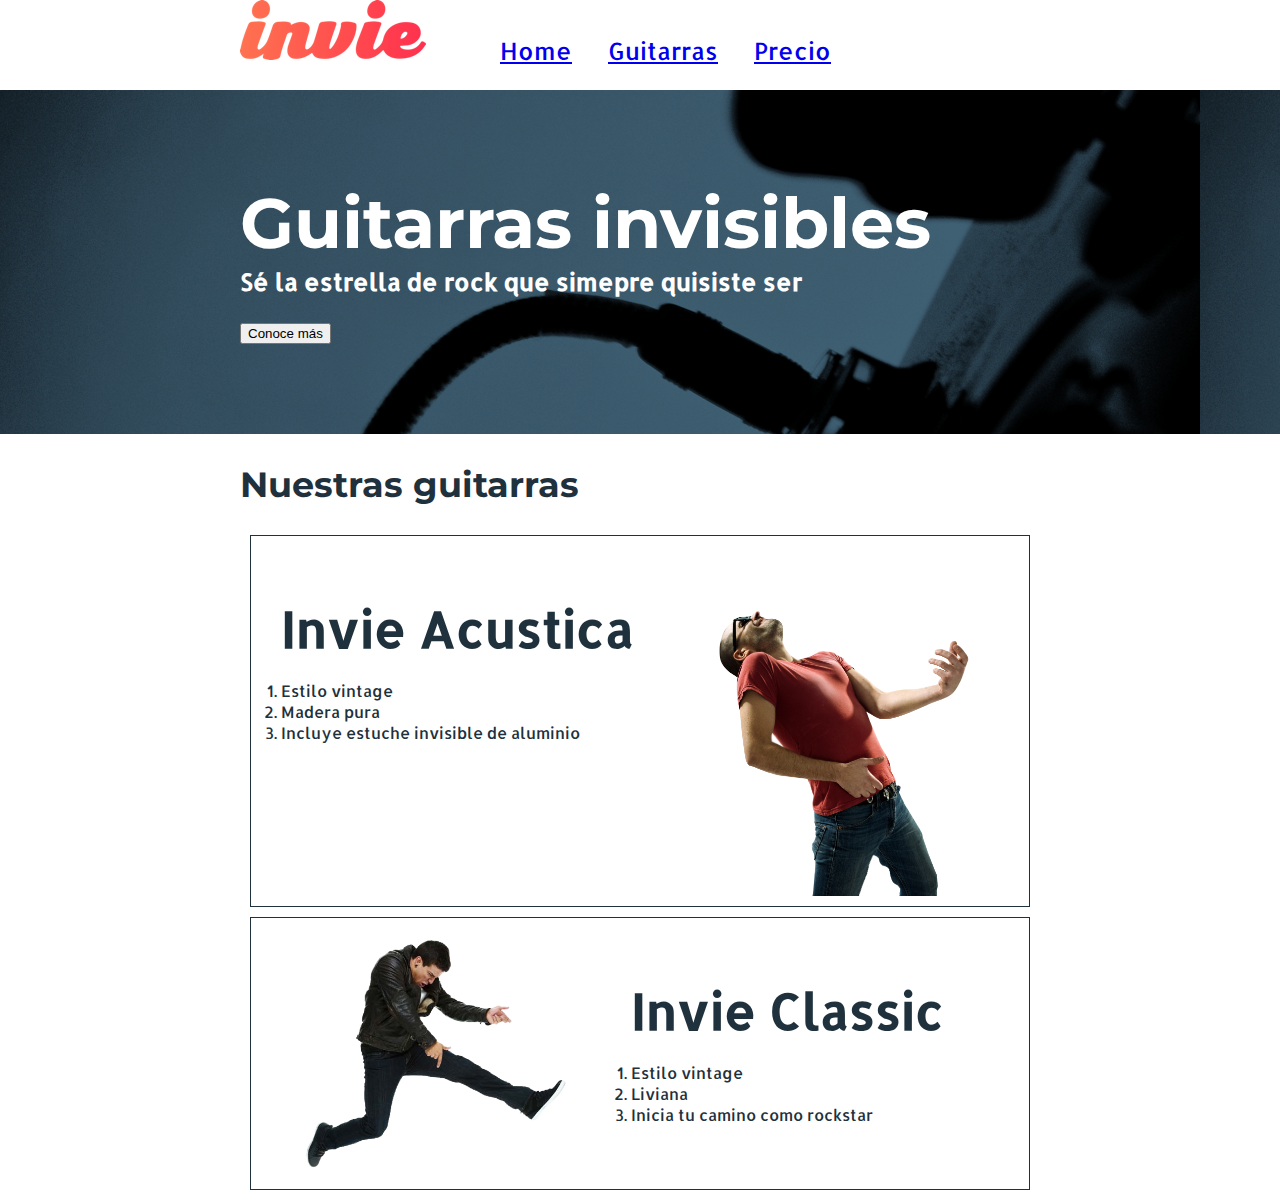
==== index.html @ a98c5954 "inicializar proyecto" ====
<!DOCTYPE html>
<html lang="en" dir="ltr">
  <head>
    <meta charset="utf-8">
    <title>Invie - tus mejores guitarras!!</title>

    <link href="https://fonts.googleapis.com/css?family=Montserrat:400,700|Allerta" rel="stylesheet">
    <link rel="stylesheet" href="css/invie.css"/>
  </head>
  <body>
      <header id="header" class="header contenedor"><!--  <header> -->
       <figura class="logotipo"><!-- logotipo -->
        <img src="images/invie.png" width="186" height="60" alt="Indie logotipo"/>
      </figura>
      <nav class="menu"> <!-- menu -->
        <ul>
          <li>
            <a href="index.html">Home</a>
          </li>
          <li>
            <a href="#guitarras">Guitarras</a>
          </li>
          <li>
            <a href="precios.html">Precio</a>
          </li>
        </ul>
      </nav>
    </header>
    <section id="portada" class="portada"> <!--portada-->
      <div class="contenedor">
      <h1 class="titulo">Guitarras invisibles</h1> <!-- tilulo -->
      <h3 class="title-a">Sé la estrella de rock que simepre quisiste ser</h3><!-- resumen -->
      <button>Conoce más</button>  <!-- boton -->
    </div>
    </section>

    <section id="guitarras" class="guitarras contenedor"> <!--guitarras-->
      <h2>Nuestras guitarras</h2><!-- tilulo -->
      <article class="guitarra "><!-- guitarra 1 -->
        <img class="derecha "src="images/invie-acustica.png" width="350" alt="Guitarra invie acustica"/>
        <div class="contenedor-guitarra-a">
        <h3 class="title-b">Invie Acustica</h3>
        <ol>
          <li>Estilo vintage</li>
          <li>Madera pura</li>
          <li>Incluye estuche invisible de aluminio</li>
        </ol>
      </div>
      </article>
      <article class="guitarra"><!-- guitarra 2 -->
        <img class="izquierda"  src=images/invie-classic.png width="350" alt="Guitarra invie classic">
        <div class="contenedor-guitarra-b">
        <h3 class="title-b">Invie Classic</h3>
        <ol>
          <li>Estilo vintage</li>
          <li>Liviana</li>
          <li>Inicia tu camino como rockstar</li>
        </ol>
      </div>
      </article>

    </section>
  </body>
</html>
---- css/invie.css ----
/* *{
  width: tamaño;
  height: tamaño;
  padding-top: 10px;
  padding-left: 15px;
  padding-right: 13px;
  padding-bottom: 5px;
  padding: 10px 13px 5px 15px;
  padding: 10px;
  margin: 10px;
  border: 2px solid red;
} */

body{
  font-family: 'Allerta', sans-serif;
  margin: 0;
}

.titulo{
  font-family: 'Montserrat', sans-serif;
  font-size: 70px;
  margin-bottom: 0;
  margin-top: 70px;
}

.title-a{
  font-size: 24px;
  margin-top: 0;
}

.title-b{
  font-size: 50px;
  margin-bottom: 20px;
}

.guitarras{
  color: #1F313C;
}
.guitarras h2{
  font-family: 'Montserrat', sans-serif;
  font-size: 35px;
}

.portada{
  background-image: url('../images/background.png');
  color: white;
  padding: 20px;

}
.portada button{
  margin-bottom: 70px;
}
.menu{
  font-size: 24px;
  display: inline-block;
}
.menu li{
  display: inline-block;
  margin-left: 30px;
}
.logotipo{
  display: inline-block;
}

.header{

}
.contenedor{
  width: 800px;
  margin: auto;
}

.guitarra{
  margin: 10px;
  padding: 10px;
  overflow: hidden;
  border: 1px solid #1F313C;
}
.guitarra ol{
  padding: 0;
}
.derecha{
  float:right;
}
.izquierda{
  float:left;
}

.contenedor-guitarra-a{
  padding-left: 20px;
}

.contenedor-guitarra-b{
  margin-left: 370px;
}
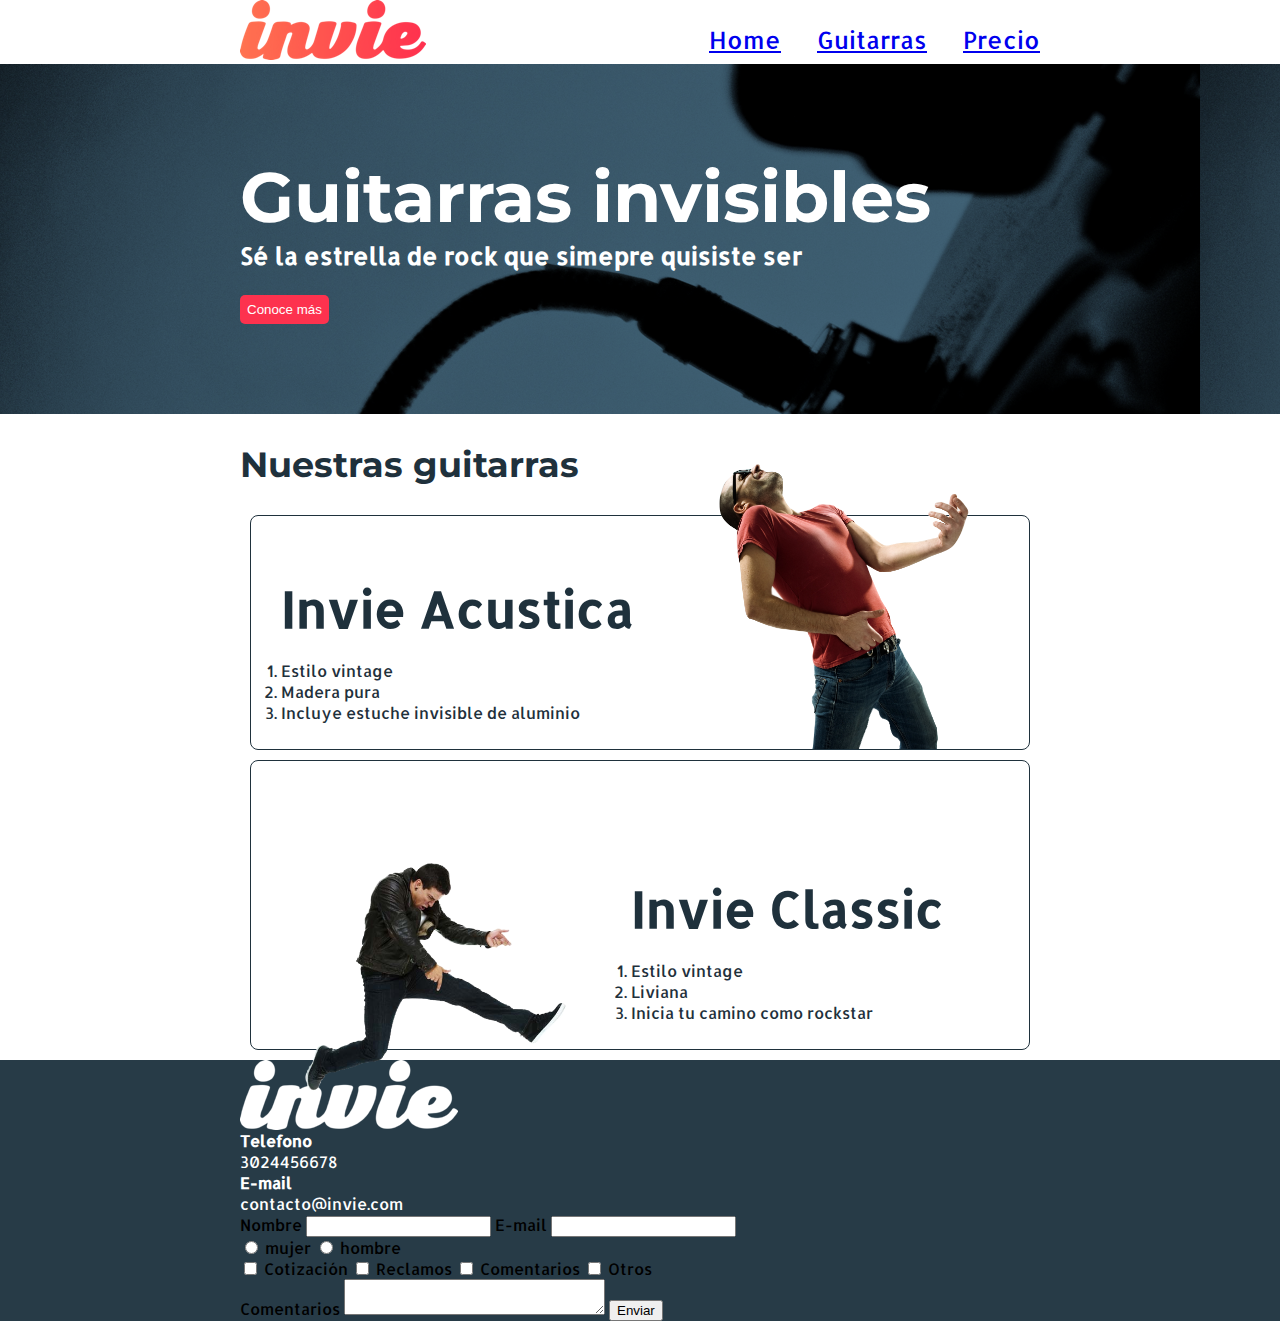
==== commit 0a47b886: "Incorporación de formulario" ====
--- a/index.html
+++ b/index.html
@@ -58,7 +58,48 @@
         </ol>
       </div>
       </article>
-
     </section>
+    <footer class="footer">
+      <div class=contenedor>
+        <div class="contacto">
+          <img src="images/invie-white.png" alt="logotipo blanco"/>
+          <a href="tel:+573024456678"><strong>Telefono</strong> <span>3024456678</span></a>
+          <a href="mailto:contacto@invie.com"><strong>E-mail</strong> <span>contacto@invie.com</span></a>
+        </div>
+        <form class="formulario">
+          <label for="nombre">Nombre</label>
+          <input type="text" required id="nombre" name="nombre"/>
+          <label for="email">E-mail</label>
+          <input type="email" required id="email" name="email"/>
+          <div class="sexo">
+            <label for="mujer">
+              <input type="radio" id="mujer" name="sexo" value="mujer"> mujer
+            </label>
+            <label for="hombre">
+              <input type="radio" id="hombre" name="sexo" value="hombre"> hombre
+            </label>
+        </div>
+        <div class="intereses">
+          <label for="cotizacion">
+            <input type="checkbox" id="cotizacion" name="intereses" value="cotizacion"> Cotización
+          </label>
+          <label for="reclamos">
+            <input type="checkbox" id="reclamos" name="intereses" value="reclamos"> Reclamos
+          </label>
+          <label for="comentarios">
+            <input type="checkbox" id="comentarios" name="intereses" value="comentarios"> Comentarios
+          </label>
+          <label for="otros">
+            <input type="checkbox" id="otros" name="intereses" value="otros"> Otros
+          </label>
+        </div>
+        <div>
+          <label for="comnetarios">Comentarios</label>
+          <textarea name="comentarios" id="comentarios" cols="30" row="7"></textarea>
+          <input type="submit" value="Enviar"/>
+        </div>
+        </form>
+      </div>
+    </footer>
   </body>
 </html>
--- a/css/invie.css
+++ b/css/invie.css
@@ -16,6 +16,13 @@
   margin: 0;
 }
 
+button{
+  border-radius: 5px;
+  border: none;
+  background: #fd324e;
+  color: white;
+  padding: 7px;
+}
 .titulo{
   font-family: 'Montserrat', sans-serif;
   font-size: 70px;
@@ -53,6 +60,8 @@
 .menu{
   font-size: 24px;
   display: inline-block;
+  position: absolute;
+  right: 0;
 }
 .menu li{
   display: inline-block;
@@ -73,17 +82,22 @@
 .guitarra{
   margin: 10px;
   padding: 10px;
-  overflow: hidden;
+  /* overflow: hidden; */
   border: 1px solid #1F313C;
+  border-radius: 8px;
 }
 .guitarra ol{
   padding: 0;
 }
 .derecha{
   float:right;
+  position: relative;
+  top: -127px;
 }
 .izquierda{
   float:left;
+  position: relative;
+  top: 80px;
 }
 
 .contenedor-guitarra-a{
@@ -93,3 +107,25 @@
 .contenedor-guitarra-b{
   margin-left: 370px;
 }
+
+.header{
+  position: relative;
+}
+
+
+
+.footer{
+  background: #273b47;
+}
+
+.contacto img{
+  display: block;
+}
+.contacto strong{
+  display: block;
+}
+
+.contacto a{
+  color: white;
+  text-decoration: none;
+}
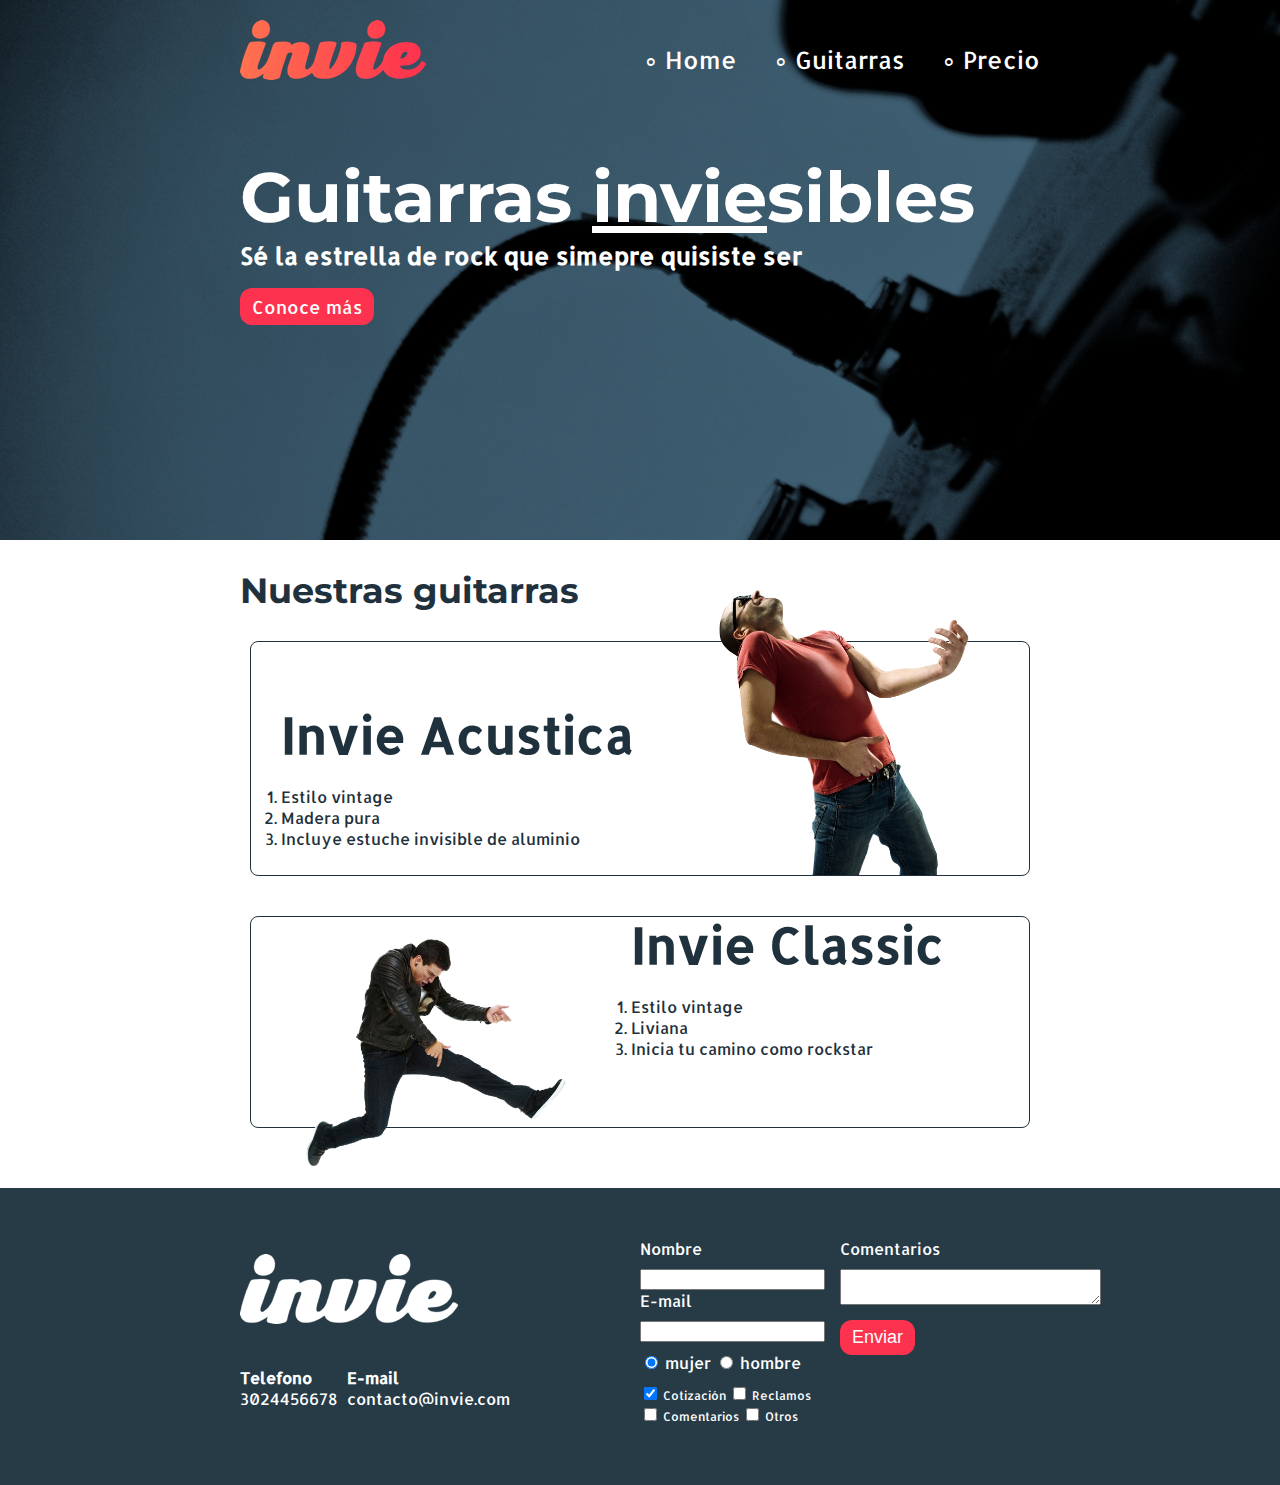
==== commit fc1e9164: "Puliendo ultimos detalles" ====
--- a/index.html
+++ b/index.html
@@ -1,15 +1,17 @@
 <!DOCTYPE html>
 <html lang="en" dir="ltr">
-  <head>
-    <meta charset="utf-8">
-    <title>Invie - tus mejores guitarras!!</title>
+<head>
+  <meta charset="utf-8">
+  <title>Invie - tus mejores guitarras!!</title>
 
-    <link href="https://fonts.googleapis.com/css?family=Montserrat:400,700|Allerta" rel="stylesheet">
-    <link rel="stylesheet" href="css/invie.css"/>
-  </head>
-  <body>
-      <header id="header" class="header contenedor"><!--  <header> -->
-       <figura class="logotipo"><!-- logotipo -->
+  <link href="https://fonts.googleapis.com/css?family=Montserrat:400,700|Allerta" rel="stylesheet">
+  <link rel="stylesheet" href="css/invie.css"/>
+</head>
+<body>
+
+  <section id="portada" class="portada background"> <!--portada-->
+    <header id="header" class="header contenedor"><!--  <header> -->
+      <figura class="logotipo"><!-- logotipo -->
         <img src="images/invie.png" width="186" height="60" alt="Indie logotipo"/>
       </figura>
       <nav class="menu"> <!-- menu -->
@@ -26,19 +28,18 @@
         </ul>
       </nav>
     </header>
-    <section id="portada" class="portada"> <!--portada-->
-      <div class="contenedor">
-      <h1 class="titulo">Guitarras invisibles</h1> <!-- tilulo -->
+    <div class="contenedor">
+      <h1 class="titulo">Guitarras <span>invie</span>sibles</h1> <!-- tilulo -->
       <h3 class="title-a">Sé la estrella de rock que simepre quisiste ser</h3><!-- resumen -->
-      <button>Conoce más</button>  <!-- boton -->
+      <a class="button" href="#guitarras">Conoce más</a>  <!-- boton -->
     </div>
-    </section>
+  </section>
 
-    <section id="guitarras" class="guitarras contenedor"> <!--guitarras-->
-      <h2>Nuestras guitarras</h2><!-- tilulo -->
-      <article class="guitarra "><!-- guitarra 1 -->
-        <img class="derecha "src="images/invie-acustica.png" width="350" alt="Guitarra invie acustica"/>
-        <div class="contenedor-guitarra-a">
+  <section id="guitarras" class="guitarras contenedor"> <!--guitarras-->
+    <h2>Nuestras guitarras</h2><!-- tilulo -->
+    <article class="guitarra "><!-- guitarra 1 -->
+      <img class="derecha "src="images/invie-acustica.png" width="350" alt="Guitarra invie acustica"/>
+      <div class="contenedor-guitarra-a">
         <h3 class="title-b">Invie Acustica</h3>
         <ol>
           <li>Estilo vintage</li>
@@ -46,10 +47,10 @@
           <li>Incluye estuche invisible de aluminio</li>
         </ol>
       </div>
-      </article>
-      <article class="guitarra"><!-- guitarra 2 -->
-        <img class="izquierda"  src=images/invie-classic.png width="350" alt="Guitarra invie classic">
-        <div class="contenedor-guitarra-b">
+    </article>
+    <article class="guitarra b"><!-- guitarra 2 -->
+      <img class="izquierda"  src=images/invie-classic.png width="350" alt="Guitarra invie classic">
+      <div class="contenedor-guitarra-b">
         <h3 class="title-b">Invie Classic</h3>
         <ol>
           <li>Estilo vintage</li>
@@ -57,31 +58,32 @@
           <li>Inicia tu camino como rockstar</li>
         </ol>
       </div>
-      </article>
-    </section>
-    <footer class="footer">
-      <div class=contenedor>
-        <div class="contacto">
-          <img src="images/invie-white.png" alt="logotipo blanco"/>
-          <a href="tel:+573024456678"><strong>Telefono</strong> <span>3024456678</span></a>
-          <a href="mailto:contacto@invie.com"><strong>E-mail</strong> <span>contacto@invie.com</span></a>
+    </article>
+  </section>
+  <footer class="footer">
+    <div class=contenedor>
+      <div class="contacto">
+        <img src="images/invie-white.png" alt="logotipo blanco"/>
+        <a href="tel:+573024456678"><strong>Telefono</strong> <span>3024456678</span></a>
+        <a href="mailto:contacto@invie.com"><strong>E-mail</strong> <span>contacto@invie.com</span></a>
+      </div>
+      <form class="formulario">
+        <div class="col1">
+        <label for="nombre">Nombre</label>
+          <input type="text" required id="nombre" name="nombre"/>
+        <label for="email">E-mail</label>
+          <input type="email" required id="email" name="email"/>
+        <div class="sexo"> <!--sexo-->
+          <label for="mujer">
+            <input type="radio" id="mujer" checked name="sexo" value="mujer"> mujer
+          </label>
+          <label for="hombre">
+            <input type="radio" id="hombre" name="sexo" value="hombre"> hombre
+          </label>
         </div>
-        <form class="formulario">
-          <label for="nombre">Nombre</label>
-          <input type="text" required id="nombre" name="nombre"/>
-          <label for="email">E-mail</label>
-          <input type="email" required id="email" name="email"/>
-          <div class="sexo">
-            <label for="mujer">
-              <input type="radio" id="mujer" name="sexo" value="mujer"> mujer
-            </label>
-            <label for="hombre">
-              <input type="radio" id="hombre" name="sexo" value="hombre"> hombre
-            </label>
-        </div>
-        <div class="intereses">
+        <div class="intereses"> <!--intereses-->
           <label for="cotizacion">
-            <input type="checkbox" id="cotizacion" name="intereses" value="cotizacion"> Cotización
+            <input type="checkbox" checked id="cotizacion" name="intereses" value="cotizacion"> Cotización
           </label>
           <label for="reclamos">
             <input type="checkbox" id="reclamos" name="intereses" value="reclamos"> Reclamos
@@ -93,13 +95,14 @@
             <input type="checkbox" id="otros" name="intereses" value="otros"> Otros
           </label>
         </div>
-        <div>
+      </div>
+        <div class="col2"> <!--comentarios-->
           <label for="comnetarios">Comentarios</label>
           <textarea name="comentarios" id="comentarios" cols="30" row="7"></textarea>
-          <input type="submit" value="Enviar"/>
+          <input type="submit" value="Enviar" class="button"/>
         </div>
-        </form>
-      </div>
-    </footer>
-  </body>
+      </form>
+    </div>
+  </footer>
+</body>
 </html>
--- a/css/invie.css
+++ b/css/invie.css
@@ -16,12 +16,57 @@
   margin: 0;
 }
 
-button{
-  border-radius: 5px;
+table{
+  width: 100%;
+}
+
+th {
+  background: #273b47;
+  color: white;
+}
+th{
+  padding: 10px 20px;
+  text-align: left;
+}
+td{
+  padding: 20px;
+}
+
+table, td ,th{
+  border: 1px solid #273b47;
+  border-collapse: collapse;
+}
+input, textarea{
+  outline: 0;
+}
+input:focus, textarea:focus{
+  background: lightgray;
+}
+
+.contenedor{
+  width: 800px;
+  margin: auto;
+  position: relative;
+}
+.background{
+  background-image: url('../images/background.png');
+  background-size: cover;
+}
+.button{
+  border-radius: 12px;
   border: none;
-  background: #fd324e;
-  color: white;
-  padding: 7px;
+  color: white;
+  padding: 7px 12px;
+  cursor: pointer;
+  text-decoration: none;
+  font-size: 18px;
+  background: #fd324e; */
+  background: linear-gradient(to left,#fe344e, #ff7250);
+  /* background: rgb(243,197,189);
+  background: -moz-linear-gradient(top, rgb(243,197,189) 0%, rgb(232,108,87) 50%, rgb(234,40,3) 51%, rgb(255,102,0) 75%, rgb(199,34,0) 100%);
+  background: -webkit-linear-gradient(top, rgb(243,197,189) 0%,rgb(232,108,87) 50%,rgb(234,40,3) 51%,rgb(255,102,0) 75%,rgb(199,34,0) 100%);
+  background: linear-gradient(to bottom, rgb(243,197,189) 0%,rgb(232,108,87) 50%,rgb(234,40,3) 51%,rgb(255,102,0) 75%,rgb(199,34,0) 100%);
+  filter: progid:DXImageTransform.Microsoft.gradient( startColorstr='#f3c5bd', endColorstr='#c72200',GradientType=0 ); */
 }
 .titulo{
   font-family: 'Montserrat', sans-serif;
@@ -29,7 +74,9 @@
   margin-bottom: 0;
   margin-top: 70px;
 }
-
+.titulo span{
+  text-decoration: underline;
+}
 .title-a{
   font-size: 24px;
   margin-top: 0;
@@ -42,6 +89,7 @@
 
 .guitarras{
   color: #1F313C;
+  margin-bottom: 60px ;
 }
 .guitarras h2{
   font-family: 'Montserrat', sans-serif;
@@ -49,9 +97,10 @@
 }
 
 .portada{
-  background-image: url('../images/background.png');
+
   color: white;
   padding: 20px;
+  height: 500px;
 
 }
 .portada button{
@@ -67,20 +116,28 @@
   display: inline-block;
   margin-left: 30px;
 }
+.menu li::before{
+  content: '∘';
+  font-size: 25px;
+  line-height: 20px;
+  color: white;
+}
+.menu a{
+  color: white;
+  text-decoration: none;
+}
 .logotipo{
   display: inline-block;
+  margin-left: 0;
 }
 
 .header{
 
 }
-.contenedor{
-  width: 800px;
-  margin: auto;
-}
+
 
 .guitarra{
-  margin: 10px;
+  margin: 10px 10px 40px 10px;
   padding: 10px;
   /* overflow: hidden; */
   border: 1px solid #1F313C;
@@ -89,6 +146,9 @@
 .guitarra ol{
   padding: 0;
 }
+.guitarra.b{
+  height: 190px;
+}
 .derecha{
   float:right;
   position: relative;
@@ -97,7 +157,6 @@
 .izquierda{
   float:left;
   position: relative;
-  top: 80px;
 }
 
 .contenedor-guitarra-a{
@@ -106,6 +165,8 @@
 
 .contenedor-guitarra-b{
   margin-left: 370px;
+  position: relative;
+  bottom: 90px;
 }
 
 .header{
@@ -116,16 +177,66 @@
 
 .footer{
   background: #273b47;
-}
-
+  padding: 50px 10px;
+}
+.contacto{
+  display: flex;
+  width: 300px;
+  flex-wrap: wrap;
+  align-items: center;
+}
 .contacto img{
   display: block;
 }
 .contacto strong{
   display: block;
+
 }
 
 .contacto a{
   color: white;
   text-decoration: none;
-}
+  margin: 10px 10px 10px 0;
+}
+
+
+.footer .contenedor{
+  display: flex;
+  justify-content: space-between;
+}
+
+.formulario{
+  display: flex;
+  width: 400px;
+  color: white;
+}
+.col1, .col2{
+  display: flex;
+  flex-direction: column;
+}
+
+.col1{
+  margin-right: 15px;
+}
+.col2{
+  align-items: flex-start;
+}
+.col2 .button{
+  margin-top: 15px;
+}
+
+.intereses label{
+  font-size: 12px;
+}
+
+.formulario label, .sexo, .intereses{
+  margin-bottom: 10px;
+}
+
+.sexo {
+  margin-top: 10px;
+}
+
+.tabla{
+  margin: 50px 0;
+}
